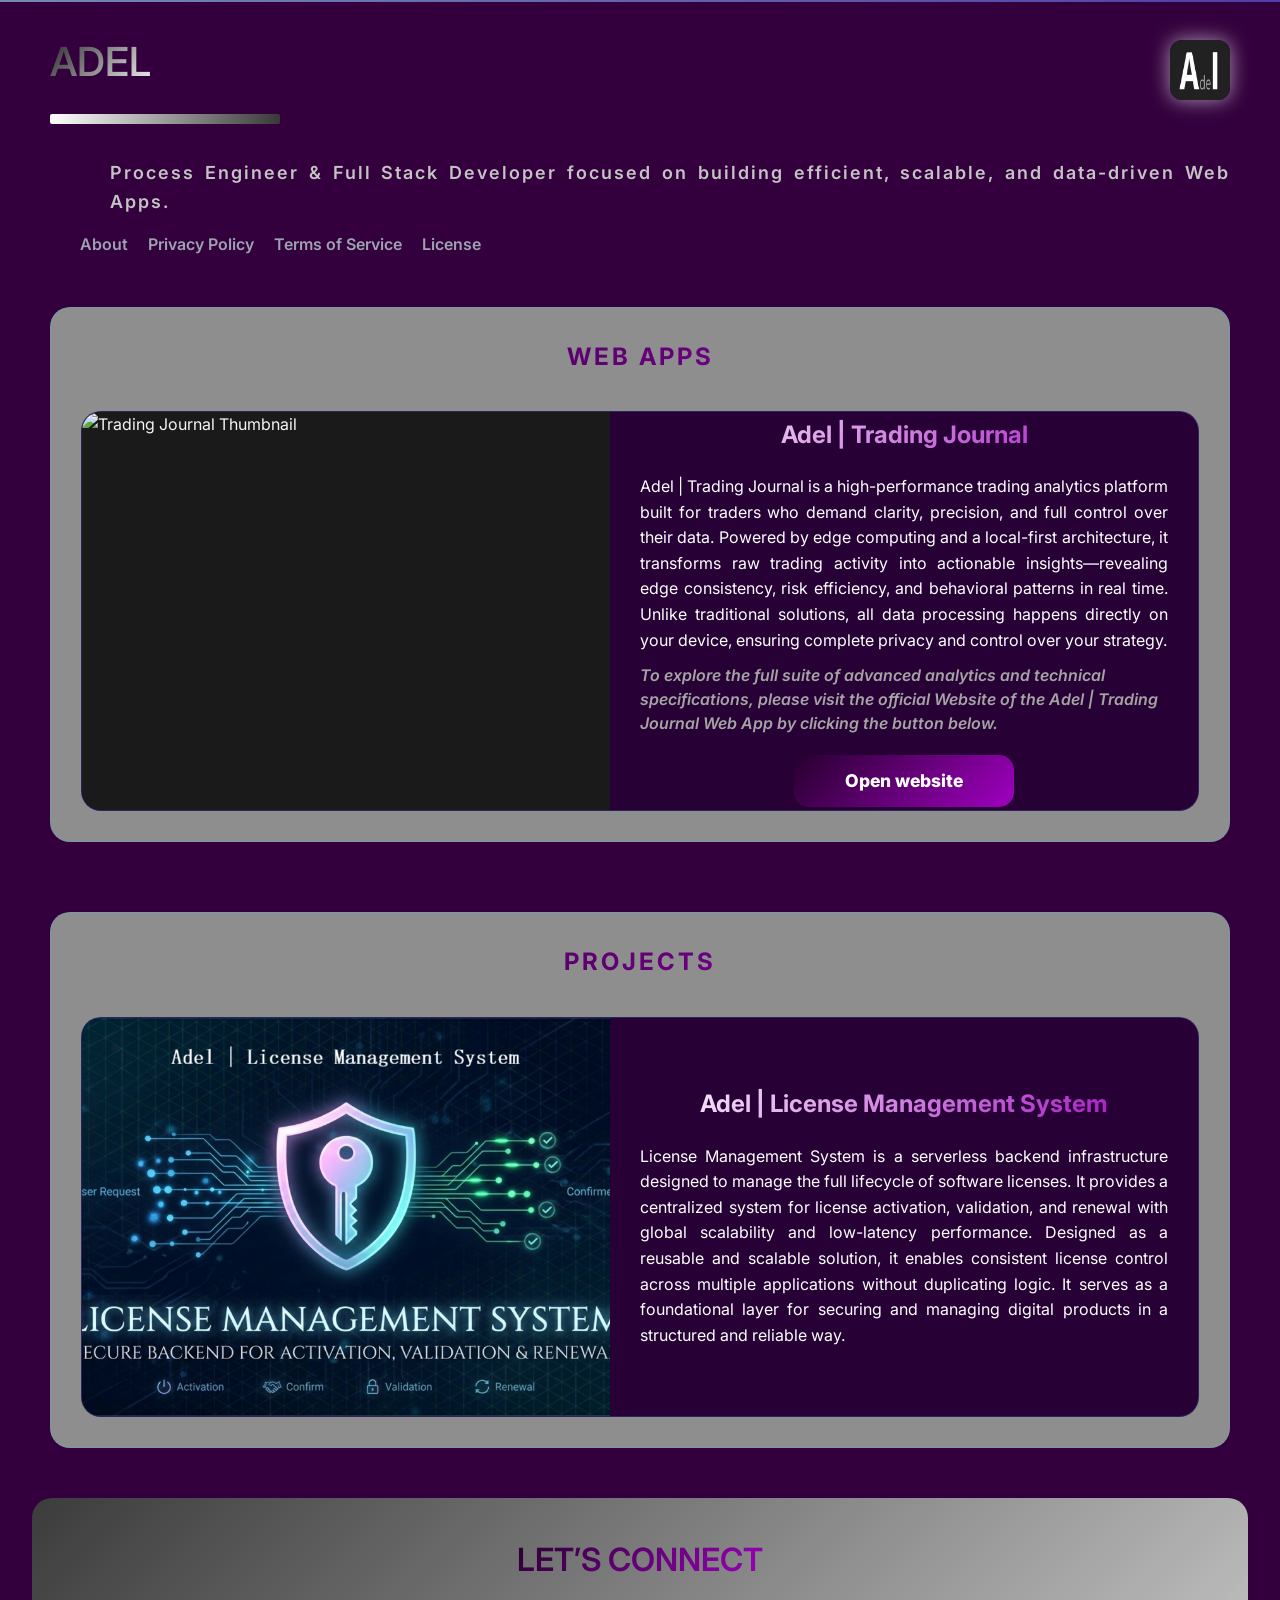
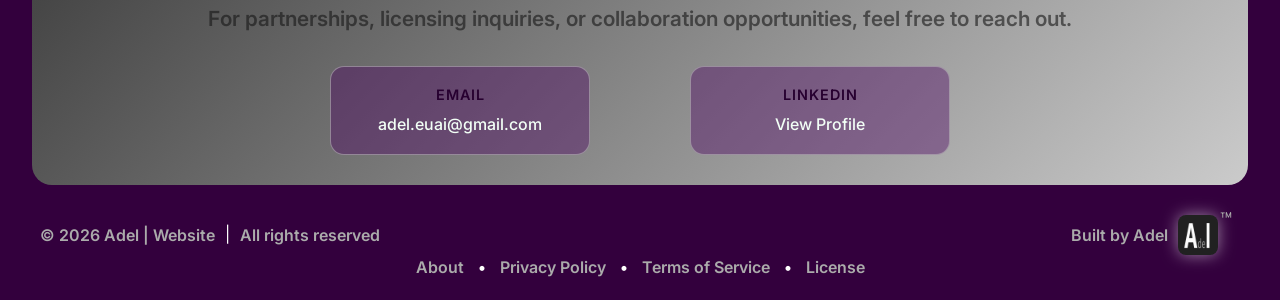
==== index.html @ d273fc34 "Deploying to gh-pages from @ Adel-EUAI/main-site-source@1f4f60b1cef7bd7c5947c79a4718e6da1627280e 🚀" ====
<!DOCTYPE html>
<html lang="en">

<head>
    <meta charset="utf-8" />
    <meta name="viewport" content="width=device-width, initial-scale=1.0" />
    <title>Adel | Process Engineer & Full Stack Developer</title>
    
    <meta name="description" content="Website of Adel, a Process Engineer and Full Stack Developer">
    <meta name="keywords" content="Process Engineer, Full Stack Developer, Trading Journal, Web Apps, Adel, Fintech">

    <meta property="og:title" content="Adel | Process Engineer & Full Stack Developer">
    <meta property="og:description" content="Showcasing Adel Web Apps">
    <meta property="og:image" content="https://adel-euai.github.io/asset/adel-cover.png">
    <meta property="og:url" content="https://adel-euai.github.io">
    <meta property="og:type" content="website">

    <meta name="twitter:card" content="summary_large_image">
    <meta name="twitter:title" content="Adel | Website">
    <meta name="twitter:description" content="Website of Adel, a Process Engineer and Full Stack Developer">
    <meta name="twitter:image" content="https://adel-euai.github.io/asset/adel-cover.png">

    <!------------------------------for address bar--------------------------------------->
    <link rel="icon" type="image/png" href="https://adel-euai.github.io/asset/adel-favicon.png">

    <link rel="stylesheet" href="styles.css">
    <link rel="preconnect" href="https://fonts.googleapis.com">
    <link rel="preconnect" href="https://fonts.gstatic.com" crossorigin>
    <link href="https://fonts.googleapis.com/css2?family=Inter:wght@400;600;800&display=swap" rel="stylesheet">
</head>

<body>
    <header class="main-header">
        <div class="header-content">
            <h1 class="gradient-text">Adel</h1>
            <div class="title-underline"></div>
            <p class="subtitle">Process Engineer & Full Stack Developer focused on building efficient, scalable, 
                and data-driven Web Apps.
            </p>
            <nav class="nav-links">
                <a href="about.html">About</a>
                <a href="privacy.html">Privacy Policy</a>
                <a href="terms.html">Terms of Service</a>
                <a href="license.html">License</a>
            </nav>
        </div>
        <img src="https://adel-euai.github.io/asset/adel-favicon.png" alt="Adel Logo" class="app-logo">
    </header>

    <section class="panel-grid-content">
        <div class="panel-box flex-column">
            <h2 class="panel-title">WEB APPS</h2>
            <!-------------------------------------------------WEB APP 1------------------------------------------------>
            <div class="apps-container"> <div class="app-showcase-card">
                    <div class="app-thumbnail">
                        <img src="https://adel-euai.github.io/trading-journal-site/asset/trading-journal-cover.png" alt="Trading Journal Thumbnail">
                    </div>
                    <div class="app-info">
                        <h3 class="project-title">Adel | Trading Journal</h3>
                            <p class="project-desc">Adel | Trading Journal is a high-performance trading analytics platform built for traders who demand 
                                clarity, precision, and full control over their data. Powered by edge computing and a local-first 
                                architecture, it transforms raw trading activity into actionable insights—revealing edge consistency, 
                                risk efficiency, and behavioral patterns in real time. Unlike traditional solutions, all data processing 
                                happens directly on your device, ensuring complete privacy and control over your strategy.
                            </p>
                            <span class="cta-text">
                                To explore the full suite of advanced analytics and technical specifications, please visit the 
                                official Website of the Adel | Trading Journal Web App by clicking the button below.
                            </span>
                        <div class="cta-wrapper">
                            <a href="https://adel-euai.github.io/trading-journal-site" target="_blank" class="primary-btn pulse">
                                Open website
                            </a>
                        </div>
                    </div>
                </div>
            </div>
                        <!-------------------------------------------------WEB APP 2------------------------------------------------>
                      
        </div>
    </section>
    
    <section class="panel-grid-content">
        <div class="panel-box flex-column">
            <h2 class="panel-title">PROJECTS</h2>
            <!-------------------------------------------------WEB APP 1------------------------------------------------>
            <div class="apps-container"> <div class="app-showcase-card">
                    <div class="app-thumbnail">
                        <img src="https://adel-euai.github.io/asset/license-management-system-cover.png" alt="License Management System Thumbnail">
                    </div>
                    <div class="app-info">
                        <h3 class="project-title">Adel | License Management System</h3>
                            <p class="project-desc">
                                  License Management System is a serverless backend infrastructure designed to manage the full 
                                  lifecycle of software licenses. It provides a centralized system for license activation, 
                                  validation, and renewal with global scalability and low-latency performance. Designed as a 
                                  reusable and scalable solution, it enables consistent license control across multiple 
                                  applications without duplicating logic. It serves as a foundational layer for securing and 
                                  managing digital products in a structured and reliable way.
                            </p>
                            <!--span class="cta-text">
                                To explore the full suite of advanced analytics and technical specifications, please visit the 
                                official Website of the Adel | Trading Journal Web App by clicking the button below.
                            </span>
                        <div class="cta-wrapper">
                            <a href="https://adel-euai.github.io/trading-journal-site" target="_blank" class="primary-btn pulse">
                                Open website
                            </a>
                        </div-->
                    </div>
                </div>
            </div>
                        <!-------------------------------------------------WEB APP 2------------------------------------------------>
                      
        </div>
    </section>
    
    <!--============================= CONTACT ======================================-->
  <section class="contact-section">

  <div class="contact-container">

    <div class="contact-header">
      <h2 class="contact-title">LET’S CONNECT</h2>
      <p class="contact-text">
        For partnerships, licensing inquiries, or collaboration opportunities,
        feel free to reach out.
      </p>
    </div>

    <div class="contact-methods">

      <a href="mailto:adel.euai@gmail.com" class="contact-card">
        <span class="contact-label">Email</span>
        <span class="contact-value">adel.euai@gmail.com</span>
      </a>

      <a href="https://www.linkedin.com/in/adel-euai" target="_blank" class="contact-card">
        <span class="contact-label">LinkedIn</span>
        <span class="contact-value">View Profile</span>
      </a>

    </div>

  </div>

</section>
    <div class="footer-container">

    <div class="footer-left">
      <span class="footer-built">© 2026 Adel | Website</span>
      <span class="footer-separator">|</span>
      <span class="footer-built">All rights reserved</span>
    </div>

    <div class="footer-right">
      <span class="footer-built">Built by Adel</span>
      <img src="https://adel-euai.github.io/asset/adel-favicon.png" alt="Adel Logo" class="footer-logo">
      <span class="tm-mark">™</span>
    </div>
  </div>

  <div class="footer-legal">
    <a href="./about.html">About</a>
    <span class="footer-separator">•</span>
    <a href="./privacy.html">Privacy Policy</a>
    <span class="footer-separator">•</span>
    <a href="./terms.html">Terms of Service</a>
    <span class="footer-separator">•</span>
    <a href="./license.html">License</a>
  </div>
  
    <script src="script.js"></script>
</body>
</html>
---- styles.css ----
:root {
    --bg: #33003d;
    --card-bg: linear-gradient(180deg, #110135, #0a0121);
    --accent: #38bdf8;
    --text-main: #f3f4f6;
    --text-muted: #9ca3af;
    --border: rgba(56, 189, 248, 0.2);
}

* { box-sizing: border-box; }

body {
    margin: 0;
    font-family: 'Inter', sans-serif;
    background-color: var(--bg);
    color: var(--text-main);
    line-height: 1.6;
}

/* HEADER */
.main-header {
    /*padding: 40px 24px;*/
    display: flex;
    justify-content: space-between;
    align-items: top;
    /*max-width: 1200px;
    margin: 0 auto;*/
    width: 100%;
    padding: 30px 50px 0px 50px;
}

.gradient-text {
    font-size: 2.5rem;
    font-weight: 550;
    text-transform: uppercase;
    margin: 0;
    display: inline-block;
    background: linear-gradient(135deg, #1c1c1c, #ffffff);
    -webkit-background-clip: text;
    -webkit-text-fill-color: transparent;
    margin-bottom: 20px;
}

.subtitle {
    width: 100%; 
    /*color: var(--text-muted);*/
    Color: #c3c3c3;
    font-size: 18px;
    font-weight: 600;
    letter-spacing: 2px;
    margin: 35px 0 0 60px;
    text-align: justify;
}

.app-logo {
  height: 60px;
  /*width: auto;*/
  box-shadow: 0 0 20px rgba(255, 255, 255, 0.6);
  border-radius: 12px;
  transition: transform 0.3s ease;
  margin-top: 10px;
}

.app-logo:hover {
  transform: scale(1.1);
}

/* HERO SECTION */
.hero-section {
    /*padding: 0 24px;
    max-width: 1200px;
    margin: 0 auto;*/
    width: 100%;
    padding: 0px 50px 0px 50px;
}

.hero-container {
    border-radius: 20px;
    overflow: hidden;
    border: 1px solid var(--border);
    box-shadow: 0 20px 50px rgba(0,0,0,0.6);
}

.main-cover {
    width: 100%;
    display: block;
    height: auto;
}


.panel-grid-content {
    display: flex;
    gap: 24px;
    width: 100%;
    margin: 30px auto;
    padding: 20px 50px; /* پدینگ را کمی کمتر کردیم تا فضا بازتر شود */
    /*align-items: stretch;*/ /* هم‌تراز کردن ارتفاع هر دو باکس */
}

.panel-grid-content .panel-box:first-child {
    flex: 2.5; /* فضای بسیار بیشتری به عکس‌ها می‌دهد */
}

/* باکس قابلیت‌ها (کوچکتر و زیر هم) */
.panel-grid-content .panel-box:last-child {
    flex: 1;
    min-width: 300px; /* جلوگیری از بیش از حد باریک شدن */
}


.panel-box {
    flex: 1;
    /*background: var(--card-bg);*/
    background: #8e8e8e;
    border: 1px solid var(--border);
    border-radius: 20px;
    padding: 10px 30px 30px 30px;
    display: flex;
    flex-direction: column;
}


.panel-box.flex-column {
    justify-content: space-between; /* پخش کردن محتوا برای چسباندن دکمه به پایین */
}

.panel-box .cta-wrapper {
    margin: 20px 0 0 0; /* حذف مارجین‌های بزرگ قبلی */
}



.panel-title {
    font-size: 1.5rem;
    letter-spacing: 3px;
    text-align: center;
    margin-bottom: 15px;
    background: linear-gradient(135deg, #27002e, #a000c0);
    -webkit-background-clip: text;
    -webkit-text-fill-color: transparent;
}

/* CAROUSEL */

.carousel {
    position: relative;
    width: 100%;
    aspect-ratio: 2.3 / 1; /* استاندارد عریض برای نمایش دشبورد */
    overflow: hidden;
    border-radius: 12px;
    background: #3d4e40;
    margin: 0px auto;
}

.carousel img {
    width: 100%;
    height: 100%;
    /*object-fit: cover; /* یا contain بسته به نوع اسکرین‌شات‌هایت */
}

.carousel-track {
    display: flex;
    height: 100%;
    transition: transform 0.5s ease-in-out;
}

.nav-btn {
    position: absolute;
    top: 50%;
    transform: translateY(-50%);
    background: #6eb37e;
    color: white;
    border: none;
    padding: 15px 10px;
    cursor: pointer;
    font-size: 1.2rem;
}

.next { right: 0; }
.prev { left: 0; }


.features-grid {
    display: flex;
    flex-direction: column; /* چیدمان عمودی */
    gap: 15px;
    height: auto;
}

.feature-card {
    display: flex;
    flex-direction: column; /* چیدمان عمودی */
    background: #626262;
    padding: 0px 20px 20px 20px; /* پدینگ بیشتر برای خوانایی */
    border-radius: 15px;
    border: 1px solid rgba(255,255,255,0.05);
    display: flex;
    align-items: center; /* آیکون و متن در یک خط */
    gap: 15px;
}

.feature-icon { 
    font-size: 1.8rem; 
    margin-bottom: 0; /* حذف فاصله پایینی قدیمی */
}

.feature-card h3 { 
    font-size: 1rem; 
    margin: 0;
    color: #004d21; 
}

.feature-card p { 
    font-size: 0.85rem; 
    margin: 0px 0 0 0; 
    color: #444444;
    font-weight: 800; 
}

/* CTA BUTTON */
.cta-wrapper { text-align: center; margin: 60px 0; }

.primary-btn {
    text-decoration: none;
    padding: 18px 40px;
    background: linear-gradient(135deg, #27002e, #a000c0);
    color: white;
    font-weight: 800;
    border-radius: 15px;
    font-size: 1.1rem;
    transition: 0.3s;
    display: inline-block;
    width: 300px;
}

.pulse { animation: pulse-shadow 2s infinite; }

@keyframes pulse-shadow {
    0% { box-shadow: 0 0 0 0 rgba(201, 86, 255, 0.564); }
    70% { box-shadow: 0 0 0 20px rgba(56,189,248,0); }
    100% { box-shadow: 0 0 0 0 rgba(56,189,248,0); }
}

/*========================= CONTACT ============================*/

.contact-section {
  padding: 10px 10px;
  background: linear-gradient(135deg, #3c3c3c, #cbcbcb);
  width: 95%;
  /*margin: 40px auto; /* ایجاد فاصله با بالا و متمرکز کردن */
  margin: 30px auto;
  border-radius: 20px; /* برای اینکه لبه‌ها با پنل‌های بالا هماهنگ شود */
        
}

.contact-section::before {
  content: "";
  position: absolute;
  top: 0;
  left: 0;
  right: 0;
  height: 2px;
  background: linear-gradient(90deg, #a1e3ff, #6366f1);
  opacity: 0.6;
}

.contact-container {
  max-width: 1100px;
  margin: 0 auto 20px;
  text-align: center;
}

.contact-header {
  margin-bottom: 30px;
}

.contact-title {
  font-size: 2rem;
  margin-bottom: 15px;
  font-weight: 600;
  display: inline-block;
  background: linear-gradient(135deg, #27002e, #a000c0);
  background-clip: text;
  -webkit-background-clip: text;
  -webkit-text-fill-color: transparent;
}

.contact-text {
  font-size: 1.3rem;
  font-weight: 600;
  background: linear-gradient(135deg,  #2d2d2d, #545454);
  background-clip: text;
  -webkit-background-clip: text;
  -webkit-text-fill-color: transparent;
  color: #b7c0ff;
  max-width: 1000px;
  margin: 0 auto;
  line-height: 1.7;
}

/*=================================== CONTACT CARDS ================================*/

.contact-methods {
  display: flex;
  justify-content: center;
  gap: 100px;
  flex-wrap: wrap;
}

.contact-card {
  display: flex;
  flex-direction: column;
  padding: 16px 28px;
  min-width: 260px;
  border-radius: 14px;

  background: rgba(75, 0, 96, 0.403);
  border: 1px solid rgba(188, 188, 188, 0.56);

  text-decoration: none;
  transition: all 0.3s ease;
}

.contact-card:hover {
  transform: translateY(-6px);
  background: rgba(255,255,255,0.08);
  border-color: rgba(130,150,255,0.4);
}

.contact-label {
  font-size: 0.9rem;
  font-weight: 600;
  letter-spacing: 1px;
  text-transform: uppercase;
  color:  #270030;
  margin-bottom: 6px;
}

.contact-value {
  font-size: 1rem;
  color: #f2fff6;
  font-weight: 500;
}

/*================================== FOOTER ========================================*/
.footer {
  background: #0a0c10;
  padding: 40px 20px 25px;
  font-size: 14px;
  color: #8b8f98;
}

.footer-container {
  max-width: 1200px;
  margin: 0 auto;
  display: flex;
  justify-content: space-between;
  align-items: center;
  flex-wrap: wrap;
}

.footer-left {
  display: flex;
  align-items: center;
  gap: 10px;
}

.footer-built {
  color: #ababab;
  line-height: 1;
  display: flex;
  align-items: center;
  font-weight: 600;
}

.footer-logo {
  height: 40px;
  width: 40px;
  filter: drop-shadow(0 0 8px rgba(255, 255, 255, 0.5));
  border-radius: 8px;
  transition: transform 0.3s ease;
  object-fit: cover;
}

.footer-logo:hover {
  transform: scale(1.05);
}

.footer-legal {
  margin-bottom: 20px;
  text-align: center;
  font-weight: 600;
}

.footer-legal a {
  color: #ababab;
  text-decoration: none;
  margin: 0 10px;
  transition: 0.3s ease;
}

.footer-legal a:hover {
  color: #ffffff;
}

.footer-right {
  display: flex;
  align-items: center;   /* این مهم‌ترین خطه */
  gap: 10px;
}

.footer-right:hover .footer-logo {
  transform: scale(1.05);
  transition: 0.3s ease;
}
.footer-separator {
color: #ffffff;
}
/*=============================== TRADE MARK ================================*/

.tm-mark {
    position: relative;
    top: -15px;         /* کمی بالاتر از لبه لوگو */
    right: 8px;      /* چسبیده به لبه سمت راست لوگو */
    font-size: 20px;   /* سایز ظریف */
    font-weight: normal;
    color: #ababab;    /* رنگ آبی درخشان لایسنس */
    opacity: 1;      /* کمی شفافیت برای شیک‌تر شدن */
}


/**************************************************************************/

/* Container for all Apps */
.apps-container {
    display: flex;
    flex-direction: column;
    gap: 40px;
}

/* The Main App Card */
.app-showcase-card {
    display: flex;
    background: rgb(39, 0, 54);
    border: 5px solid var(--border);
    border-radius: 20px;
    overflow: hidden;
    transition: transform 0.3s ease;
    margin-top: 30px;
    height: 200px;
}

.app-showcase-card:hover {
    transform: translateY(-5px);
    border-color: #a000c0;
}

/* Thumbnail Section */
.app-thumbnail {
    flex: 1.2;
    background: #1a1a1a;
    display: flex;
    align-items: center;
    justify-content: center;
}

.app-thumbnail img {
    width: 100%;
    height: 100%;
    object-fit: cover; /* یا contain اگر میخواهی کل عکس دیده شود */
}

/* Info Section */
.app-info {
    flex: 2;
    padding: 30px;
    display: flex;
    flex-direction: column;
    justify-content: space-between;
}

.app-info h3 {
    font-size: 1.8rem;
    margin-top: 0;
    color: var(--text-main);
    background: linear-gradient(135deg, #ffffff, #a000c0);
    -webkit-background-clip: text;
    -webkit-text-fill-color: transparent;
}

.app-features-list {
    list-style: none;
    padding: 0;
    margin: 20px 0;
}

.app-features-list li {
    margin-bottom: 10px;
    font-size: 0.95rem;
    color: #d1d1d1;
    display: flex;
    align-items: center;
}

/* Adjust CTA within Card */
.app-info .cta-wrapper {
    margin: 10px 0 0 0;
    text-align: left;
}

.app-info .primary-btn {
    width: 220px; /* برای کارت کمی جمع و جورتر باشد */
    padding: 12px 20px;
}

/* Responsive for Mobile */
@media (max-width: 768px) {
    .app-showcase-card {
        flex-direction: column;
    }
    .app-thumbnail {
        height: 200px;
    }
}


/*****************************************************************/
/* The Main App Card */
.app-showcase-card {
    display: flex;
    background: rgb(39, 0, 54);
    border: 1px solid var(--border); /* بوردر را از 5px به 1px تغییر دادم تا ظریف‌تر شود */
    border-radius: 20px;
    overflow: hidden;
    transition: transform 0.3s ease;
    margin-top: 20px; /* فاصله را کمی کم کردم */
    height: 400px; /* ارتفاع ثابت برای دسکتاپ - این مقدار را می‌توانی کم و زیاد کنی */
}

/* Thumbnail Section */
.app-thumbnail {
    flex: 2; /* سهم تصویر را کمی کمتر کردم */
    background: #1a1a1a;
    height: 100%; /* هم‌ارتفاع با کارت */
}

.app-thumbnail img {
    width: 100%;
    height: 100%;
    object-fit: cover; /* تصویر کل فضای سمت چپ را پر می‌کند */
}
/* Info Section */
.app-info {
    flex: 2;
    padding: 20px 30px; /* پدینگ عمودی را از 30 به 20 کم کردم */
    display: flex;
    flex-direction: column;
    justify-content: center; /* محتوا در مرکز عمودی قرار بگیرد */
    gap: 10px; /* فاصله بین المان‌ها */
}

.app-info h3 {
    font-size: 1.5rem; /* سایز تیتر را کمی کوچک‌تر کردم */
    margin: 0;
}

.app-features-list {
    list-style: none;
    padding: 0;
    margin: 10px 0; /* فاصله بالا و پایین لیست را کم کردم */
}

.app-features-list li {
    margin-bottom: 6px; /* فاصله بین آیتم‌های لیست را کم کردم */
    font-size: 0.9rem;
}

.app-info .cta-wrapper {
    margin: 10px 0 0 0; /* فاصله دکمه از لیست */
    text-align: center;
}

.project-desc {
    margin: 10px 0 0 0; /* فاصله دکمه از لیست */
    text-align: justify;
    color: #ffffff;
}

.project-title {
    text-align: center;
    color: #e694ff;
}

.cta-text {
    display: block;
    margin-top: 0px;
    color: #a4a4a4; /* رنگ آبیِ اکستنت که قبلاً استفاده کردیم */
    font-weight: 600;
    font-style: italic; /* برای تمایز بیشتر با متن بالایی */
    line-height: 1.5;
}
/*------------------------------------------NAVI--------------------------------------------*/
.nav-links {
  margin: 15px 0px 0px 30px;
  display: flex;
  gap: 20px;
}

.nav-links a {
  text-decoration: none;
  color: var(--text-muted);
  font-weight: 600;
  transition: 0.3s;
}

.nav-links a:hover {
  color: #ffffff;
}


/*--------------------------------------------Title Underline------------------------------------------*/
.site-title {
    margin-bottom: 5px; /* فاصله عنوان تا خط */
    font-size: 2.5rem;
    color: #ffffff; /* رنگ متن */
}

.title-underline {
    width: 230px;           /* طول خط (می‌توانی کم و زیاد کنی) */
    height: 10px;           /* ضخامت متوسط خط */
    background: linear-gradient(90deg, #ffffff,#393939); /* رنگ گرادینت */
    border-radius: 2px;    /* گرد کردن لبه‌های خط برای ظاهر نرم‌تر */
    /*margin: 0 auto;        /* اگر عنوان وسط‌چین است، این خط را وسط می‌برد */
    align-items: left;
}
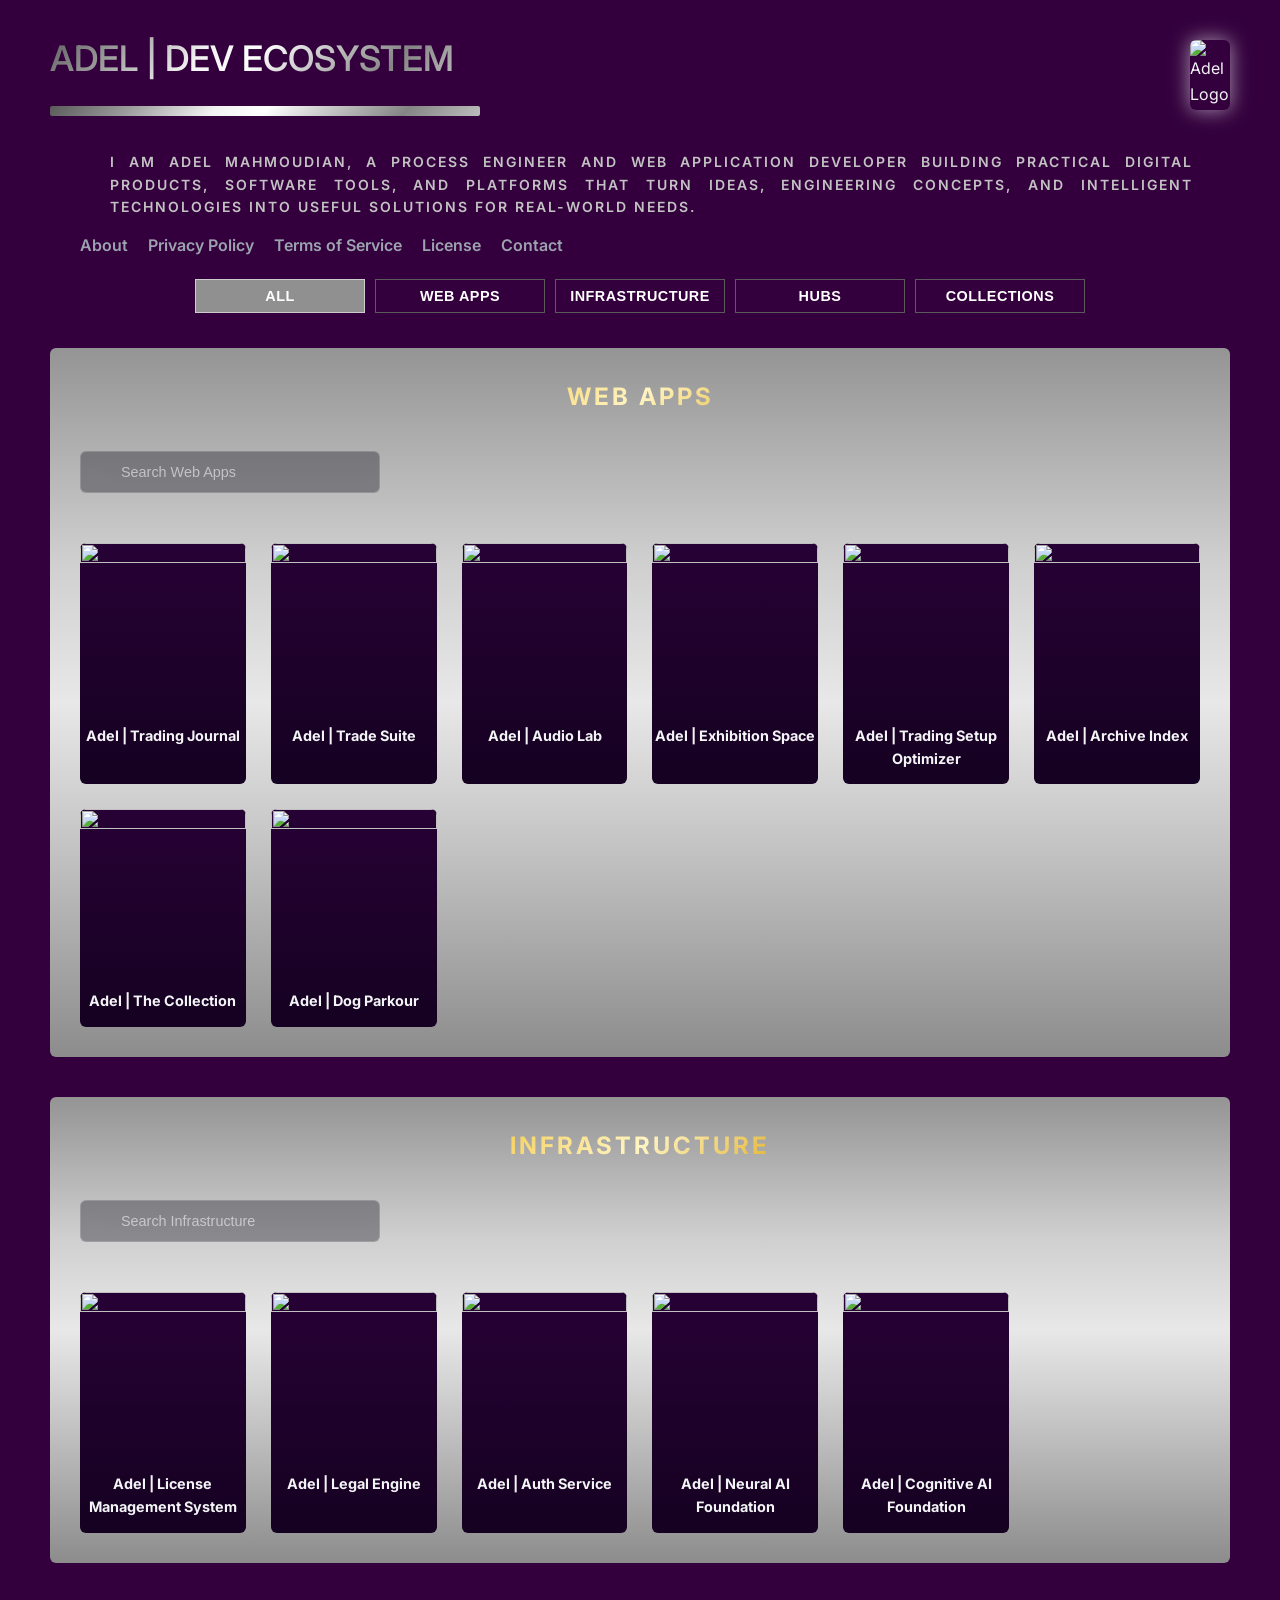
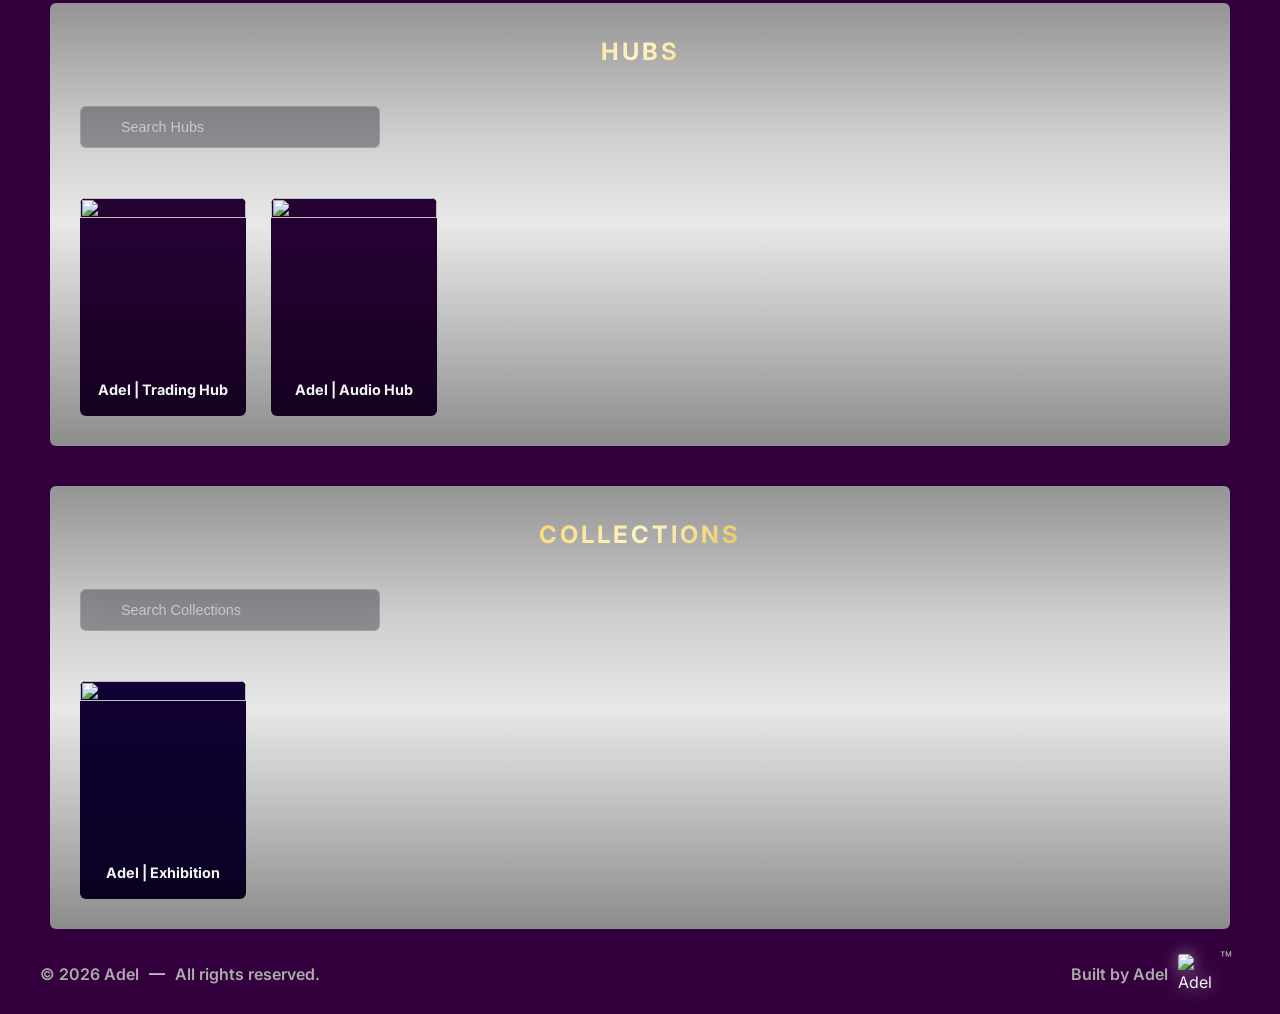
==== commit 482adfa7: "Deploying to gh-pages from @ adel-euai/dev-ecosystem@99feb33af6aadfd1effbe75251efbc4bb623e66f 🚀" ====
--- a/index.html
+++ b/index.html
@@ -4,25 +4,23 @@
 <head>
     <meta charset="utf-8" />
     <meta name="viewport" content="width=device-width, initial-scale=1.0" />
-    <title>Adel | Process Engineer & Full Stack Developer</title>
-    
-    <meta name="description" content="Website of Adel, a Process Engineer and Full Stack Developer">
-    <meta name="keywords" content="Process Engineer, Full Stack Developer, Trading Journal, Web Apps, Adel, Fintech">
-
-    <meta property="og:title" content="Adel | Process Engineer & Full Stack Developer">
-    <meta property="og:description" content="Showcasing Adel Web Apps">
-    <meta property="og:image" content="https://adel-euai.github.io/asset/adel-cover.png">
+    <title>Adel | Dev Ecosyetm</title>
+
+    <meta name="description" content="The official website of Adel Mahmoudian, bringing together digital products, software tools, platforms, and practical solutions across different domains.">
+    <meta name="keywords" content="Process Engineer, Web Application Developer, Digital Products, Software Products, Web Applications, Software Tools, Platforms, Engineering, Automation, Intelligent Technologies, Adel Mahmoudian">
+    <meta property="og:title" content="Adel | Dev Ecosystem">
+    <meta property="og:description" content="The official website of Adel Mahmoudian, bringing together digital products, software tools, platforms, and practical solutions across different domains.">
+    <meta property="og:image" content="https://adel-euai.github.io/asset-hub/og-image/dev-ecosystem-og-image.png">
     <meta property="og:url" content="https://adel-euai.github.io">
     <meta property="og:type" content="website">
 
     <meta name="twitter:card" content="summary_large_image">
-    <meta name="twitter:title" content="Adel | Website">
-    <meta name="twitter:description" content="Website of Adel, a Process Engineer and Full Stack Developer">
-    <meta name="twitter:image" content="https://adel-euai.github.io/asset/adel-cover.png">
+    <meta name="twitter:title" content="Adel | Dev Ecosystem">
+    <meta name="twitter:description" content="The official website of Adel Mahmoudian, bringing together digital products, software tools, platforms, and practical solutions across different domains.">
+    <meta name="twitter:image" content="https://adel-euai.github.io/asset-hub/og-image/dev-ecosystem-og-image.png">
 
     <!------------------------------for address bar--------------------------------------->
-    <link rel="icon" type="image/png" href="https://adel-euai.github.io/asset/adel-favicon.png">
-
+    <link rel="icon" type="image/png" href="https://adel-euai.github.io/asset-hub/logo/adel-favicon.png">
     <link rel="stylesheet" href="styles.css">
     <link rel="preconnect" href="https://fonts.googleapis.com">
     <link rel="preconnect" href="https://fonts.gstatic.com" crossorigin>
@@ -32,91 +30,186 @@
 <body>
     <header class="main-header">
         <div class="header-content">
-            <h1 class="gradient-text">Adel</h1>
+            <h1 class="gradient-text">Adel | Dev Ecosystem</h1>
             <div class="title-underline"></div>
-            <p class="subtitle">Process Engineer & Full Stack Developer focused on building efficient, scalable, 
-                and data-driven Web Apps.
+            <p class="subtitle">
+                I am Adel Mahmoudian, a Process Engineer and Web Application Developer building practical digital products, software tools, and platforms that turn ideas, engineering concepts, and intelligent technologies into useful solutions for real-world needs.
             </p>
             <nav class="nav-links">
                 <a href="about.html">About</a>
                 <a href="privacy.html">Privacy Policy</a>
                 <a href="terms.html">Terms of Service</a>
                 <a href="license.html">License</a>
+                <a href="contact.html">Contact</a>
             </nav>
-        </div>
-        <img src="https://adel-euai.github.io/asset/adel-favicon.png" alt="Adel Logo" class="app-logo">
+            
+        </div>
+        <img src="https://adel-euai.github.io/asset-hub/logo/adel-favicon.png" alt="Adel Logo" class="app-logo">
     </header>
 
-    <section class="panel-grid-content">
+    <div class="filter-bar">
+        <button class="filter-btn active" data-filter="all">ALL</button>
+        <button class="filter-btn" data-filter="web">WEB APPS</button>
+        <button class="filter-btn" data-filter="infra">INFRASTRUCTURE</button>
+        <button class="filter-btn" data-filter="hub">HUBS</button>
+        <button class="filter-btn" data-filter="collection">COLLECTIONS</button>
+    </div>
+
+<!--============================= WEB APPS ======================================-->
+
+    <section class="panel-grid-content" data-section="web">
         <div class="panel-box flex-column">
             <h2 class="panel-title">WEB APPS</h2>
-            <!-------------------------------------------------WEB APP 1------------------------------------------------>
-            <div class="apps-container"> <div class="app-showcase-card">
-                    <div class="app-thumbnail">
-                        <img src="https://adel-euai.github.io/trading-journal-site/asset/trading-journal-cover.png" alt="Trading Journal Thumbnail">
-                    </div>
-                    <div class="app-info">
-                        <h3 class="project-title">Adel | Trading Journal</h3>
-                            <p class="project-desc">Adel | Trading Journal is a high-performance trading analytics platform built for traders who demand 
-                                clarity, precision, and full control over their data. Powered by edge computing and a local-first 
-                                architecture, it transforms raw trading activity into actionable insights—revealing edge consistency, 
-                                risk efficiency, and behavioral patterns in real time. Unlike traditional solutions, all data processing 
-                                happens directly on your device, ensuring complete privacy and control over your strategy.
-                            </p>
-                            <span class="cta-text">
-                                To explore the full suite of advanced analytics and technical specifications, please visit the 
-                                official Website of the Adel | Trading Journal Web App by clicking the button below.
-                            </span>
-                        <div class="cta-wrapper">
-                            <a href="https://adel-euai.github.io/trading-journal-site" target="_blank" class="primary-btn pulse">
-                                Open website
-                            </a>
-                        </div>
-                    </div>
-                </div>
-            </div>
-                        <!-------------------------------------------------WEB APP 2------------------------------------------------>
-                      
+            <div class="search-box">
+                <div class="search-wrapper">
+                    <span class="search-icon">⌕</span>
+                    <input type="text" id="appSearch" placeholder="Search Web Apps">
+                </div>
+            </div>
+      
+            <div class="apps-grid">
+                <div class="app-card web-app" data-name="trading journal">
+                    <img src="https://adel-euai.github.io/asset-hub/logo/trading-journal-favicon.png">
+                    <h3>Adel | Trading Journal</h3>
+                </div>
+
+                <div class="app-card web-app" data-name="trade suite">
+                    <img src="https://adel-euai.github.io/asset-hub/logo/trade-suite-favicon.png">
+                    <h3>Adel | Trade Suite</h3>
+                </div>
+
+                <div class="app-card web-app" data-name="audio lab">
+                    <img src="https://adel-euai.github.io/asset-hub/logo/audio-lab-favicon.png">
+                    <h3>Adel | Audio Lab</h3>
+                </div>
+
+                <div class="app-card web-app" data-name="exhibition space">
+                    <img src="https://adel-euai.github.io/asset-hub/logo/exhibition-space-favicon.png">
+                    <h3>Adel | Exhibition Space</h3>
+                </div>
+                <div class="app-card web-app" data-name="trading setup optimizer">
+                    <img src="https://adel-euai.github.io/asset-hub/logo/trading-setup-optimizer-favicon.png">
+                    <h3>Adel | Trading Setup Optimizer</h3>
+                </div>
+                <div class="app-card web-app" data-name="archive index">
+                    <img src="https://adel-euai.github.io/asset-hub/logo/archive-index-favicon.png">
+                    <h3>Adel | Archive Index</h3>
+                </div>
+                <div class="app-card web-app" data-name="the collection">
+                    <img src="https://adel-euai.github.io/asset-hub/logo/the-collection-favicon.png">
+                    <h3>Adel | The Collection</h3>
+                </div>
+                <div class="app-card web-app" data-name="dog parkour">
+                    <img src="https://adel-euai.github.io/asset-hub/logo/dog-parkour-favicon.png">
+                    <h3>Adel | Dog Parkour</h3>
+                </div>
+
+            </div>                      
         </div>
     </section>
-    
-    <section class="panel-grid-content">
+
+<!--============================= INFRASTRUCTURES ======================================-->
+
+
+    <section class="panel-grid-content" data-section="infra">
         <div class="panel-box flex-column">
-            <h2 class="panel-title">PROJECTS</h2>
-            <!-------------------------------------------------WEB APP 1------------------------------------------------>
-            <div class="apps-container"> <div class="app-showcase-card">
-                    <div class="app-thumbnail">
-                        <img src="https://adel-euai.github.io/asset/license-management-system-cover.png" alt="License Management System Thumbnail">
-                    </div>
-                    <div class="app-info">
-                        <h3 class="project-title">Adel | License Management System</h3>
-                            <p class="project-desc">
-                                  License Management System is a serverless backend infrastructure designed to manage the full 
-                                  lifecycle of software licenses. It provides a centralized system for license activation, 
-                                  validation, and renewal with global scalability and low-latency performance. Designed as a 
-                                  reusable and scalable solution, it enables consistent license control across multiple 
-                                  applications without duplicating logic. It serves as a foundational layer for securing and 
-                                  managing digital products in a structured and reliable way.
-                            </p>
-                            <!--span class="cta-text">
-                                To explore the full suite of advanced analytics and technical specifications, please visit the 
-                                official Website of the Adel | Trading Journal Web App by clicking the button below.
-                            </span>
-                        <div class="cta-wrapper">
-                            <a href="https://adel-euai.github.io/trading-journal-site" target="_blank" class="primary-btn pulse">
-                                Open website
-                            </a>
-                        </div-->
-                    </div>
-                </div>
-            </div>
-                        <!-------------------------------------------------WEB APP 2------------------------------------------------>
-                      
+            <h2 class="panel-title">INFRASTRUCTURE</h2>
+            <div class="search-box">
+                <div class="search-wrapper">
+                    <span class="search-icon">⌕</span>
+                    <input type="text" id="projectSearch" placeholder="Search Infrastructure">
+                </div>
+            </div>
+      
+            <div class="projects-grid">
+                <div class="project-card web-app" data-name="license management system">
+                    <div class="project-image">
+                    <img src="https://adel-euai.github.io/asset-hub/logo/license-management-system-favicon.png">
+                    </div>
+                    <h3>Adel | License Management System</h3>
+                </div>
+
+                <div class="project-card web-app" data-name="legal engine">
+                    <div class="project-image">
+                    <img src="https://adel-euai.github.io/asset-hub/logo/legal-engine-favicon.png">
+                    </div>
+                    <h3>Adel | Legal Engine</h3>
+                </div>
+
+                <div class="project-card web-app" data-name="auth service">
+                    <div class="project-image">
+                    <img src="https://adel-euai.github.io/asset-hub/logo/auth-service-favicon.png">
+                    </div>
+                    <h3>Adel | Auth Service</h3>
+                </div>
+
+                <div class="project-card web-app" data-name="neural ai foundation">
+                    <div class="project-image">
+                    <img src="https://adel-euai.github.io/asset-hub/logo/neural-ai-foundation-favicon.png">
+                    </div>
+                    <h3>Adel | Neural AI Foundation</h3>
+                </div>
+
+                <div class="project-card web-app" data-name="cognitive ai foundation">
+                    <div class="project-image">
+                    <img src="https://adel-euai.github.io/asset-hub/logo/cognitive-ai-foundation-favicon.png">
+                    </div>
+                    <h3>Adel | Cognitive AI Foundation</h3>
+                </div>
+                
+            </div>                      
         </div>
     </section>
-    
+
+<!--============================= HUBS ======================================-->
+
+    <section class="panel-grid-content" data-section="hub">
+        <div class="panel-box flex-column">
+            <h2 class="panel-title">HUBS</h2>
+            <div class="search-box">
+                <div class="search-wrapper">
+                    <span class="search-icon">⌕</span>
+                    <input type="text" id="hubSearch" placeholder="Search Hubs">
+                </div>
+            </div>
+      
+            <div class="hubs-grid">
+                <div class="hub-card" data-name="trading hub">
+                    <img src="https://adel-euai.github.io/asset-hub/logo/trading-hub-favicon.png">
+                    <h3>Adel | Trading Hub</h3>
+                </div>
+
+                <div class="hub-card" data-name="audio hub">
+                    <img src="https://adel-euai.github.io/asset-hub/logo/audio-hub-favicon.png">
+                    <h3>Adel | Audio Hub</h3>
+                </div>
+            </div>                       
+        </div>
+    </section>
+
+<!--============================= COLLECTIONS ======================================-->
+
+    <section class="panel-grid-content" data-section="collection">
+        <div class="panel-box flex-column">
+            <h2 class="panel-title">COLLECTIONS</h2>
+            <div class="search-box">
+                <div class="search-wrapper">
+                    <span class="search-icon">⌕</span>
+                    <input type="text" id="collectionSearch" placeholder="Search Collections">
+                </div>
+            </div>
+      
+            <div class="collections-grid">
+                <div class="collection-card" data-name="exhibition">
+                    <img src="https://adel-euai.github.io/asset-hub/logo/exhibition-favicon.png">
+                    <h3>Adel | Exhibition</h3>
+                </div>
+            </div>                      
+        </div>
+    </section>
+
     <!--============================= CONTACT ======================================-->
-  <section class="contact-section">
+  <!--section class="contact-section">
 
   <div class="contact-container">
 
@@ -131,14 +224,12 @@
     <div class="contact-methods">
 
       <a href="mailto:adel.euai@gmail.com" class="contact-card">
-        <span class="contact-label">Email</span>
         <span class="contact-value">adel.euai@gmail.com</span>
       </a>
 
       <a href="https://www.linkedin.com/in/adel-euai" target="_blank" class="contact-card">
-        <span class="contact-label">LinkedIn</span>
-        <span class="contact-value">View Profile</span>
-      </a>
+        <span class="contact-value">LinkedIn</span>
+      </a-->
 
     </div>
 
@@ -148,19 +239,19 @@
     <div class="footer-container">
 
     <div class="footer-left">
-      <span class="footer-built">© 2026 Adel | Website</span>
-      <span class="footer-separator">|</span>
-      <span class="footer-built">All rights reserved</span>
+      <span class="footer-built">© 2026 Adel</span>
+      <span class="footer-separator">—</span>
+      <span class="footer-built">All rights reserved.</span>
     </div>
 
     <div class="footer-right">
       <span class="footer-built">Built by Adel</span>
-      <img src="https://adel-euai.github.io/asset/adel-favicon.png" alt="Adel Logo" class="footer-logo">
+      <img src="https://adel-euai.github.io/asset-hub/logo/adel-favicon.png" alt="Adel Logo" class="footer-logo">
       <span class="tm-mark">™</span>
     </div>
   </div>
 
-  <div class="footer-legal">
+  <!--div class="footer-legal">
     <a href="./about.html">About</a>
     <span class="footer-separator">•</span>
     <a href="./privacy.html">Privacy Policy</a>
@@ -168,8 +259,130 @@
     <a href="./terms.html">Terms of Service</a>
     <span class="footer-separator">•</span>
     <a href="./license.html">License</a>
-  </div>
+  </div-->
+<!--------------------------------------------------MODAL----------------------------------------------->
+    <div id="appModal" class="modal">
+        <div class="modal-content">
+            <span class="close-modal">&times;</span>
+            <div class="modal-body">
+                <div class="modal-left">
+                    <img id="modalImg" src="">
+                </div>
+                <div class="modal-right">
+                    <h3 id="modalTitle"></h3>
+                    <p id="modalDesc"></p>
+                    <span id="modalDescNote" class="cta-text"></span>
+                    <div class="modal-actions">
+                        <a id="modalLink" target="_blank" class="primary-btn">
+                            Open Website
+                        </a>
+                        <a id="modalAppLink" target="_blank" class="primary-btn">
+                            Launch App
+                        </a>
+                        <!--a id="modalGithubLink" target="_blank" class="primary-btn">
+                            View GitHub
+                        </a-->
+                        <button id="hubItemsBtn" class="primary-btn">
+                            View Hub Items
+                        </button>
+                        <a id="modalHubLink" target="_blank" class="primary-btn">
+                            Open Hub
+                        </a>
+                    </div>
+                </div>
+            </div>
+        </div>
+    </div>
+  <!----------------------------------------------MODAL HUB----------------------------------------------------->
+  <div id="hubItemsModal" class="modal">
+    <div class="modal-content hub-items-modal-content">
+        <span class="close-hub-modal">&times;</span>
+        <h2 id="hubItemsTitle" class="hub-items-title"></h2>
+        <div class="hub-search-wrapper">
+            <span class="hub-search-icon">⌕</span>
+            <input
+                type="text"
+                id="hubItemSearch"
+                placeholder="Search Item Name"
+            >
+        </div>
+        <div id="hubItemsContainer" class="hub-items-container"></div>
+    </div>
+   </div>  
   
     <script src="script.js"></script>
+    <!--script>
+        const buttons = document.querySelectorAll(".filter-btn");
+
+        buttons.forEach(btn => {
+            btn.addEventListener("click", () => {
+
+                // active state
+                buttons.forEach(b => b.classList.remove("active"));
+                btn.classList.add("active");
+
+                const filter = btn.dataset.filter;
+
+                // items
+                const webApps = document.querySelectorAll(".web-app");
+                const hubs = document.querySelectorAll(".hub");
+                const infra = document.querySelectorAll(".project-card");
+
+                if (filter === "all") {
+                    webApps.forEach(el => el.classList.remove("hidden"));
+                    hubs.forEach(el => el.classList.remove("hidden"));
+                    infra.forEach(el => el.classList.remove("hidden"));
+                }
+
+                if (filter === "web") {
+                    webApps.forEach(el => el.classList.remove("hidden"));
+                    hubs.forEach(el => el.classList.add("hidden"));
+                    infra.forEach(el => el.classList.add("hidden"));
+                }
+
+                if (filter === "hub") {
+                    webApps.forEach(el => el.classList.add("hidden"));
+                    hubs.forEach(el => el.classList.remove("hidden"));
+                    infra.forEach(el => el.classList.add("hidden"));
+                }
+
+                if (filter === "infra") {
+                    webApps.forEach(el => el.classList.add("hidden"));
+                    hubs.forEach(el => el.classList.add("hidden"));
+                    infra.forEach(el => el.classList.remove("hidden"));
+                }
+
+            });
+        });
+    </script-->
+    <script>
+        const buttons = document.querySelectorAll(".filter-btn");
+        const sections = document.querySelectorAll(".panel-grid-content");
+
+        buttons.forEach(btn => {
+            btn.addEventListener("click", () => {
+
+                buttons.forEach(b => b.classList.remove("active"));
+                btn.classList.add("active");
+
+                const filter = btn.dataset.filter;
+
+                sections.forEach(sec => {
+
+                    const type = sec.dataset.section;
+
+                    if (filter === "all") {
+                        sec.classList.remove("hidden");
+                    } 
+                    else if (type === filter) {
+                        sec.classList.remove("hidden");
+                    } 
+                    else {
+                        sec.classList.add("hidden");
+                    }
+                });
+            });
+        });
+    </script>
 </body>
 </html>
--- a/styles.css
+++ b/styles.css
@@ -1,10 +1,10 @@
 :root {
     --bg: #33003d;
     --card-bg: linear-gradient(180deg, #110135, #0a0121);
-    --accent: #38bdf8;
+    /*--accent: #38bdf8;*/
     --text-main: #f3f4f6;
     --text-muted: #9ca3af;
-    --border: rgba(56, 189, 248, 0.2);
+    /*--border: rgba(56, 189, 248, 0.2);*/
 }
 
 * { box-sizing: border-box; }
@@ -17,46 +17,51 @@
     line-height: 1.6;
 }
 
-/* HEADER */
 .main-header {
-    /*padding: 40px 24px;*/
     display: flex;
     justify-content: space-between;
     align-items: top;
-    /*max-width: 1200px;
-    margin: 0 auto;*/
     width: 100%;
     padding: 30px 50px 0px 50px;
 }
 
 .gradient-text {
-    font-size: 2.5rem;
+    font-size: 2.2rem;
     font-weight: 550;
     text-transform: uppercase;
     margin: 0;
     display: inline-block;
-    background: linear-gradient(135deg, #1c1c1c, #ffffff);
+    /*background: linear-gradient(135deg, #4b4b4b, #ffffff);*/
+        background: linear-gradient(
+        135deg,
+        #5a5a5a 0%,
+        #9a9a9a 18%,
+        #f2f2f2 38%,
+        #ffffff 50%,
+        #d0d0d0 62%,
+        #858585 82%,
+        #bdbdbd 100%
+    );
     -webkit-background-clip: text;
     -webkit-text-fill-color: transparent;
     margin-bottom: 20px;
 }
 
 .subtitle {
-    width: 100%; 
-    /*color: var(--text-muted);*/
+    width: 95%; 
     Color: #c3c3c3;
-    font-size: 18px;
+    font-size: 14px;
     font-weight: 600;
     letter-spacing: 2px;
     margin: 35px 0 0 60px;
     text-align: justify;
+      text-transform: uppercase;
 }
 
 .app-logo {
-  height: 60px;
-  /*width: auto;*/
+  height: 70px;
   box-shadow: 0 0 20px rgba(255, 255, 255, 0.6);
-  border-radius: 12px;
+  border-radius: 6px;
   transition: transform 0.3s ease;
   margin-top: 10px;
 }
@@ -65,17 +70,13 @@
   transform: scale(1.1);
 }
 
-/* HERO SECTION */
 .hero-section {
-    /*padding: 0 24px;
-    max-width: 1200px;
-    margin: 0 auto;*/
     width: 100%;
     padding: 0px 50px 0px 50px;
 }
 
 .hero-container {
-    border-radius: 20px;
+    border-radius: 6px;
     overflow: hidden;
     border: 1px solid var(--border);
     box-shadow: 0 20px 50px rgba(0,0,0,0.6);
@@ -87,48 +88,49 @@
     height: auto;
 }
 
-
 .panel-grid-content {
     display: flex;
-    gap: 24px;
     width: 100%;
-    margin: 30px auto;
-    padding: 20px 50px; /* پدینگ را کمی کمتر کردیم تا فضا بازتر شود */
-    /*align-items: stretch;*/ /* هم‌تراز کردن ارتفاع هر دو باکس */
+    /*gap: 24px;*/
+    margin: 10px auto;
+    padding: 15px 50px; 
+
 }
 
 .panel-grid-content .panel-box:first-child {
-    flex: 2.5; /* فضای بسیار بیشتری به عکس‌ها می‌دهد */
-}
-
-/* باکس قابلیت‌ها (کوچکتر و زیر هم) */
+    flex: 2.5; 
+}
+
 .panel-grid-content .panel-box:last-child {
     flex: 1;
-    min-width: 300px; /* جلوگیری از بیش از حد باریک شدن */
-}
-
+    min-width: 300px; 
+}
 
 .panel-box {
     flex: 1;
-    /*background: var(--card-bg);*/
-    background: #8e8e8e;
+        background: linear-gradient(
+        0deg,
+        #8c8c8c 0%,
+        #c4c4c4 30%,
+        #e8e8e8 50%,
+        #cfcfcf 70%,
+        #949494 100%
+    );    
     border: 1px solid var(--border);
-    border-radius: 20px;
+    /*border-radius: 20px;*/
+    border-radius: 6px;
     padding: 10px 30px 30px 30px;
     display: flex;
     flex-direction: column;
 }
 
-
 .panel-box.flex-column {
-    justify-content: space-between; /* پخش کردن محتوا برای چسباندن دکمه به پایین */
+    justify-content: space-between; 
 }
 
 .panel-box .cta-wrapper {
-    margin: 20px 0 0 0; /* حذف مارجین‌های بزرگ قبلی */
-}
-
-
+    margin: 20px 0 0 0; 
+}
 
 .panel-title {
     font-size: 1.5rem;
@@ -136,32 +138,19 @@
     text-align: center;
     margin-bottom: 15px;
     background: linear-gradient(135deg, #27002e, #a000c0);
+    background: linear-gradient(
+    135deg,
+    #7a4b00 0%,
+    #b8860b 18%,
+    #f6d365 38%,
+    #fff4c2 50%,
+    #e5b93f 62%,
+    #b57908 82%,
+    #8a5700 100%
+);
+
     -webkit-background-clip: text;
     -webkit-text-fill-color: transparent;
-}
-
-/* CAROUSEL */
-
-.carousel {
-    position: relative;
-    width: 100%;
-    aspect-ratio: 2.3 / 1; /* استاندارد عریض برای نمایش دشبورد */
-    overflow: hidden;
-    border-radius: 12px;
-    background: #3d4e40;
-    margin: 0px auto;
-}
-
-.carousel img {
-    width: 100%;
-    height: 100%;
-    /*object-fit: cover; /* یا contain بسته به نوع اسکرین‌شات‌هایت */
-}
-
-.carousel-track {
-    display: flex;
-    height: 100%;
-    transition: transform 0.5s ease-in-out;
 }
 
 .nav-btn {
@@ -176,69 +165,72 @@
     font-size: 1.2rem;
 }
 
-.next { right: 0; }
-.prev { left: 0; }
-
-
-.features-grid {
-    display: flex;
-    flex-direction: column; /* چیدمان عمودی */
-    gap: 15px;
-    height: auto;
-}
-
-.feature-card {
-    display: flex;
-    flex-direction: column; /* چیدمان عمودی */
-    background: #626262;
-    padding: 0px 20px 20px 20px; /* پدینگ بیشتر برای خوانایی */
-    border-radius: 15px;
-    border: 1px solid rgba(255,255,255,0.05);
-    display: flex;
-    align-items: center; /* آیکون و متن در یک خط */
-    gap: 15px;
-}
-
-.feature-icon { 
-    font-size: 1.8rem; 
-    margin-bottom: 0; /* حذف فاصله پایینی قدیمی */
-}
-
-.feature-card h3 { 
-    font-size: 1rem; 
-    margin: 0;
-    color: #004d21; 
-}
-
-.feature-card p { 
-    font-size: 0.85rem; 
-    margin: 0px 0 0 0; 
-    color: #444444;
-    font-weight: 800; 
-}
-
-/* CTA BUTTON */
 .cta-wrapper { text-align: center; margin: 60px 0; }
 
 .primary-btn {
     text-decoration: none;
     padding: 18px 40px;
-    background: linear-gradient(135deg, #27002e, #a000c0);
+    background: linear-gradient(135deg, #6fbeb489, #2b43438a);
+    border: 1px solid rgba(255, 255, 255, 0.347);
     color: white;
     font-weight: 800;
-    border-radius: 15px;
-    font-size: 1.1rem;
+    /*border-radius: 15px;*/
+    border-radius: 6px;
+    font-size: 0.9rem;
     transition: 0.3s;
     display: inline-block;
-    width: 300px;
-}
-
-.pulse { animation: pulse-shadow 2s infinite; }
-
-@keyframes pulse-shadow {
-    0% { box-shadow: 0 0 0 0 rgba(201, 86, 255, 0.564); }
-    70% { box-shadow: 0 0 0 20px rgba(56,189,248,0); }
-    100% { box-shadow: 0 0 0 0 rgba(56,189,248,0); }
+    max-width: 300px;
+    text-align: center;
+}
+
+.primary-btn:hover {
+    box-shadow: 0 0 20px rgba(56, 189, 248, 0.6);
+}
+
+/*========================= FILTER BAR ===========================*/
+.filter-bar {
+    display: flex;
+    gap: 10px;
+    justify-content: center;
+    margin: 20px 0;
+}
+
+.filter-btn {
+    padding: 8px 14px;
+    border: 1px solid #5a5a5a;
+    background: transparent;
+    color: #fff;
+    cursor: pointer;
+    border-radius: 0;
+    transition: 0.2s;
+    min-width: 170px;
+    font-size: 0.9rem;
+    font-weight: 550;
+    letter-spacing: 0.5px;
+    text-transform: uppercase;
+}
+
+.filter-btn.active {
+    background: #909090;
+    border-color: #cdcdcd;
+    color: #ffffff;
+}
+
+
+.hidden {
+    display: none !important;
+}
+
+.panel-grid-content {
+    transition: opacity 0.3s ease, transform 0.3s ease;
+}
+
+.panel-grid-content.hidden {
+    opacity: 0;
+    transform: scale(0.98);
+    pointer-events: none;
+    height: 0;
+    overflow: hidden;
 }
 
 /*========================= CONTACT ============================*/
@@ -247,15 +239,15 @@
   padding: 10px 10px;
   background: linear-gradient(135deg, #3c3c3c, #cbcbcb);
   width: 95%;
-  /*margin: 40px auto; /* ایجاد فاصله با بالا و متمرکز کردن */
   margin: 30px auto;
-  border-radius: 20px; /* برای اینکه لبه‌ها با پنل‌های بالا هماهنگ شود */
-        
+  /*border-radius: 20px;*/
+  border-radius: 6px; 
 }
 
 .contact-section::before {
   content: "";
-  position: absolute;
+  /*position: absolute;*/
+  position: relative;
   top: 0;
   left: 0;
   right: 0;
@@ -298,50 +290,6 @@
   line-height: 1.7;
 }
 
-/*=================================== CONTACT CARDS ================================*/
-
-.contact-methods {
-  display: flex;
-  justify-content: center;
-  gap: 100px;
-  flex-wrap: wrap;
-}
-
-.contact-card {
-  display: flex;
-  flex-direction: column;
-  padding: 16px 28px;
-  min-width: 260px;
-  border-radius: 14px;
-
-  background: rgba(75, 0, 96, 0.403);
-  border: 1px solid rgba(188, 188, 188, 0.56);
-
-  text-decoration: none;
-  transition: all 0.3s ease;
-}
-
-.contact-card:hover {
-  transform: translateY(-6px);
-  background: rgba(255,255,255,0.08);
-  border-color: rgba(130,150,255,0.4);
-}
-
-.contact-label {
-  font-size: 0.9rem;
-  font-weight: 600;
-  letter-spacing: 1px;
-  text-transform: uppercase;
-  color:  #270030;
-  margin-bottom: 6px;
-}
-
-.contact-value {
-  font-size: 1rem;
-  color: #f2fff6;
-  font-weight: 500;
-}
-
 /*================================== FOOTER ========================================*/
 .footer {
   background: #0a0c10;
@@ -363,6 +311,7 @@
   display: flex;
   align-items: center;
   gap: 10px;
+  margin-bottom: 20px;
 }
 
 .footer-built {
@@ -377,7 +326,7 @@
   height: 40px;
   width: 40px;
   filter: drop-shadow(0 0 8px rgba(255, 255, 255, 0.5));
-  border-radius: 8px;
+  border-radius: 3px;
   transition: transform 0.3s ease;
   object-fit: cover;
 }
@@ -405,8 +354,9 @@
 
 .footer-right {
   display: flex;
-  align-items: center;   /* این مهم‌ترین خطه */
+  align-items: center;   
   gap: 10px;
+  margin-bottom: 20px;
 }
 
 .footer-right:hover .footer-logo {
@@ -420,168 +370,70 @@
 
 .tm-mark {
     position: relative;
-    top: -15px;         /* کمی بالاتر از لبه لوگو */
-    right: 8px;      /* چسبیده به لبه سمت راست لوگو */
-    font-size: 20px;   /* سایز ظریف */
+    top: -15px;         
+    right: 8px;      
+    font-size: 20px;   
     font-weight: normal;
-    color: #ababab;    /* رنگ آبی درخشان لایسنس */
-    opacity: 1;      /* کمی شفافیت برای شیک‌تر شدن */
-}
-
-
-/**************************************************************************/
-
-/* Container for all Apps */
-.apps-container {
-    display: flex;
-    flex-direction: column;
-    gap: 40px;
-}
-
-/* The Main App Card */
+    color: #ababab;    
+    opacity: 1;      
+}
+
+/**********************************The Main App Card*******************************/
 .app-showcase-card {
     display: flex;
     background: rgb(39, 0, 54);
-    border: 5px solid var(--border);
+    border: 1px solid var(--border); 
     border-radius: 20px;
     overflow: hidden;
     transition: transform 0.3s ease;
-    margin-top: 30px;
-    height: 200px;
-}
-
-.app-showcase-card:hover {
-    transform: translateY(-5px);
-    border-color: #a000c0;
-}
-
-/* Thumbnail Section */
+    margin-top: 20px; 
+    height: 400px; 
+    cursor: pointer;
+}
+
 .app-thumbnail {
-    flex: 1.2;
+    flex: 2; 
     background: #1a1a1a;
-    display: flex;
-    align-items: center;
-    justify-content: center;
+    height: 100%; 
 }
 
 .app-thumbnail img {
     width: 100%;
     height: 100%;
-    object-fit: cover; /* یا contain اگر میخواهی کل عکس دیده شود */
-}
-
-/* Info Section */
+    object-fit: cover; 
+}
 .app-info {
     flex: 2;
-    padding: 30px;
+    padding: 20px 30px; 
     display: flex;
     flex-direction: column;
-    justify-content: space-between;
+    justify-content: center; 
+    gap: 10px; 
 }
 
 .app-info h3 {
-    font-size: 1.8rem;
-    margin-top: 0;
-    color: var(--text-main);
-    background: linear-gradient(135deg, #ffffff, #a000c0);
-    -webkit-background-clip: text;
-    -webkit-text-fill-color: transparent;
+    font-size: 1.5rem; 
+    margin: 0;
 }
 
 .app-features-list {
     list-style: none;
     padding: 0;
-    margin: 20px 0;
+    margin: 10px 0; 
 }
 
 .app-features-list li {
-    margin-bottom: 10px;
-    font-size: 0.95rem;
-    color: #d1d1d1;
-    display: flex;
-    align-items: center;
-}
-
-/* Adjust CTA within Card */
+    margin-bottom: 6px; 
+    font-size: 0.9rem;
+}
+
 .app-info .cta-wrapper {
-    margin: 10px 0 0 0;
-    text-align: left;
-}
-
-.app-info .primary-btn {
-    width: 220px; /* برای کارت کمی جمع و جورتر باشد */
-    padding: 12px 20px;
-}
-
-/* Responsive for Mobile */
-@media (max-width: 768px) {
-    .app-showcase-card {
-        flex-direction: column;
-    }
-    .app-thumbnail {
-        height: 200px;
-    }
-}
-
-
-/*****************************************************************/
-/* The Main App Card */
-.app-showcase-card {
-    display: flex;
-    background: rgb(39, 0, 54);
-    border: 1px solid var(--border); /* بوردر را از 5px به 1px تغییر دادم تا ظریف‌تر شود */
-    border-radius: 20px;
-    overflow: hidden;
-    transition: transform 0.3s ease;
-    margin-top: 20px; /* فاصله را کمی کم کردم */
-    height: 400px; /* ارتفاع ثابت برای دسکتاپ - این مقدار را می‌توانی کم و زیاد کنی */
-}
-
-/* Thumbnail Section */
-.app-thumbnail {
-    flex: 2; /* سهم تصویر را کمی کمتر کردم */
-    background: #1a1a1a;
-    height: 100%; /* هم‌ارتفاع با کارت */
-}
-
-.app-thumbnail img {
-    width: 100%;
-    height: 100%;
-    object-fit: cover; /* تصویر کل فضای سمت چپ را پر می‌کند */
-}
-/* Info Section */
-.app-info {
-    flex: 2;
-    padding: 20px 30px; /* پدینگ عمودی را از 30 به 20 کم کردم */
-    display: flex;
-    flex-direction: column;
-    justify-content: center; /* محتوا در مرکز عمودی قرار بگیرد */
-    gap: 10px; /* فاصله بین المان‌ها */
-}
-
-.app-info h3 {
-    font-size: 1.5rem; /* سایز تیتر را کمی کوچک‌تر کردم */
-    margin: 0;
-}
-
-.app-features-list {
-    list-style: none;
-    padding: 0;
-    margin: 10px 0; /* فاصله بالا و پایین لیست را کم کردم */
-}
-
-.app-features-list li {
-    margin-bottom: 6px; /* فاصله بین آیتم‌های لیست را کم کردم */
-    font-size: 0.9rem;
-}
-
-.app-info .cta-wrapper {
-    margin: 10px 0 0 0; /* فاصله دکمه از لیست */
+    margin: 10px 0 0 0; 
     text-align: center;
 }
 
 .project-desc {
-    margin: 10px 0 0 0; /* فاصله دکمه از لیست */
+    margin: 10px 0 0 0; 
     text-align: justify;
     color: #ffffff;
 }
@@ -594,11 +446,12 @@
 .cta-text {
     display: block;
     margin-top: 0px;
-    color: #a4a4a4; /* رنگ آبیِ اکستنت که قبلاً استفاده کردیم */
+    color: #a4a4a4; 
     font-weight: 600;
-    font-style: italic; /* برای تمایز بیشتر با متن بالایی */
+    font-style: italic; 
     line-height: 1.5;
 }
+
 /*------------------------------------------NAVI--------------------------------------------*/
 .nav-links {
   margin: 15px 0px 0px 30px;
@@ -620,16 +473,834 @@
 
 /*--------------------------------------------Title Underline------------------------------------------*/
 .site-title {
-    margin-bottom: 5px; /* فاصله عنوان تا خط */
+    margin-bottom: 5px; 
     font-size: 2.5rem;
-    color: #ffffff; /* رنگ متن */
+    color: #ffffff; 
 }
 
 .title-underline {
-    width: 230px;           /* طول خط (می‌توانی کم و زیاد کنی) */
-    height: 10px;           /* ضخامت متوسط خط */
-    background: linear-gradient(90deg, #ffffff,#393939); /* رنگ گرادینت */
-    border-radius: 2px;    /* گرد کردن لبه‌های خط برای ظاهر نرم‌تر */
-    /*margin: 0 auto;        /* اگر عنوان وسط‌چین است، این خط را وسط می‌برد */
+    width: 430px;           
+    height: 10px;           
+    /*background: linear-gradient(90deg, #ffffff,#393939);*/
+    
+        background: linear-gradient(
+        135deg,
+        #5a5a5a 0%,
+        #9a9a9a 18%,
+        #f2f2f2 38%,
+        #ffffff 50%,
+        #d0d0d0 62%,
+        #858585 82%,
+        #bdbdbd 100%
+    );
+    border-radius: 2px;    
     align-items: left;
-}+}
+
+
+/*-------------------------------------------MODAL----------------------------------------------*/
+.modal {
+    display: none;
+    position: fixed;
+    inset: 0;
+    z-index: 9999;
+    background: rgba(0,0,0,0.7);
+    justify-content: center;
+    align-items: center;
+}
+
+.modal.active {
+    display: flex;
+}
+
+.modal-content {
+    /*background: rgb(39, 0, 54);*/
+    background: rgb(33, 2, 41);
+    border-radius: 6px;
+    padding: 25px;
+    width: 80%;
+    max-width: 1800px;
+    position: relative;
+}
+
+.modal-body {
+    display: flex;
+    gap: 25px;
+    align-items: center;
+}
+
+.modal-left {
+    flex: 1.2;
+}
+
+.modal-left img {
+    width: 100%;
+    border-radius: 6px;
+}
+
+.modal-right {
+    flex: 1.5;
+    display: flex;
+    flex-direction: column;
+    gap: 12px;
+    text-align: justify;
+}
+/*
+.modal-right .primary-btn {
+    width: auto;
+    align-self: center;
+    margin-top: 20px;
+}
+*/
+.modal-right .primary-btn {
+    width: auto;
+    align-self: center;
+}
+
+.modal-right h3 {
+    margin: 0;
+    text-align: center;
+    color: #8cbabe;
+}
+
+.modal-right p {
+    margin: 0;
+    line-height: 1.6;
+}
+
+.modal-actions {
+    display: flex;
+    gap: 12px;
+    justify-content: center;
+    align-items: center;
+    flex-wrap: nowrap; /* مهم */
+}
+
+.modal-actions .primary-btn {
+    margin-top: 0 !important;
+    flex: 1;
+    min-width: 160px;
+}
+
+/* ================= MODAL CLOSE BUTTON ================= */
+
+.close-modal,
+.close-hub-modal {
+
+    position: absolute;
+    top: 18px;
+    right: 18px;
+
+    width: 42px;
+    height: 42px;
+
+    display: flex;
+    align-items: center;
+    justify-content: center;
+
+    background: rgba(255,255,255,0.08);
+    border: 1px solid rgba(255,255,255,0.12);
+
+    border-radius: 6px;
+
+    backdrop-filter: blur(8px);
+
+    color: #ffffff;
+    font-size: 24px;
+    font-weight: 400;
+
+    cursor: pointer;
+
+    transition: all 0.25s ease;
+}
+
+.close-modal:hover,
+.close-hub-modal:hover {
+
+    background: rgba(255,255,255,0.16);
+
+    transform: scale(1.05);
+
+    box-shadow: 0 0 15px rgba(255,255,255,0.12);
+}
+/*-----------------------------------------APP STORE TO GRID-----------------------------------*/
+.apps-grid {
+    display: grid;
+    grid-template-columns: repeat(6, 1fr);
+    gap: 25px;
+    margin-top: 20px;
+}
+
+.projects-grid {
+    display: grid;
+    grid-template-columns: repeat(6, 1fr);
+    gap: 25px;
+    margin-top: 20px;
+}
+
+.hubs-grid {
+    display: grid;
+    grid-template-columns: repeat(6, 1fr);
+    gap: 25px;
+    margin-top: 20px;
+}
+
+.collections-grid {
+    display: grid;
+    grid-template-columns: repeat(6, 1fr);
+    gap: 25px;
+    margin-top: 20px;
+}
+
+.app-card {
+    border-radius: 6px;
+    border: 1px solid var(--border);
+    background: linear-gradient(180deg, #270135, #150121);
+    overflow: hidden;
+    cursor: pointer;
+    transition: 0.3s ease;
+    text-align: center;
+}
+
+.app-card:hover {
+    transform: translateY(-6px);
+}
+
+.project-card {
+    border-radius: 6px;
+    border: 1px solid var(--border);
+    background: linear-gradient(180deg,  #270135, #150121);
+    overflow: hidden;
+    cursor: pointer;
+    transition: 0.3s ease;
+    text-align: center;
+}
+
+.project-card:hover {
+    transform: translateY(-6px);
+}
+
+.hub-card {
+    border-radius: 6px;
+    border: 1px solid var(--border);
+    background: linear-gradient(180deg,  #270135, #150121);
+    overflow: hidden;
+    cursor: pointer;
+    transition: 0.3s ease;
+    text-align: center;
+}
+
+.hub-card:hover {
+    transform: translateY(-6px);
+}
+
+.collection-card {
+    border-radius: 6px;
+    border: 1px solid var(--border);
+    background: linear-gradient(180deg, #110135, #0a0121);
+    overflow: hidden;
+    cursor: pointer;
+    transition: 0.3s ease;
+    text-align: center;
+}
+
+.collection-card:hover {
+    transform: translateY(-6px);
+}
+
+.app-card img {
+    width: 100%;
+    aspect-ratio: 1 / 1;
+    object-fit: cover;
+}
+
+.project-card img {
+    width: 100%;
+    /*aspect-ratio: 1.9 / 1;*/
+    aspect-ratio: 1 / 1;
+    object-fit: cover;
+}
+
+.hub-card img {
+    width: 100%;
+    aspect-ratio: 1 / 1;
+    object-fit: cover;
+}
+
+.collection-card img {
+    width: 100%;
+    aspect-ratio: 1 / 1;
+    object-fit: cover;
+}
+
+.app-card h3 {
+    text-align: center;
+    font-size: 0.9rem;
+}
+
+.project-card h3 {
+    text-align: center;
+    font-size: 0.9rem;
+}
+
+.hub-card h3 {
+    text-align: center;
+    font-size: 0.9rem;
+}
+
+.collection-card h3 {
+    text-align: center;
+    font-size: 0.9rem;
+}
+
+/* ================= HUB MODAL SCROLLBAR ================= */
+
+.hub-items-modal-content::-webkit-scrollbar {
+    width: 10px;
+}
+
+.hub-items-modal-content::-webkit-scrollbar-track {
+    background: rgba(255,255,255,0.04);
+    border-radius: 6px;
+}
+
+.hub-items-modal-content::-webkit-scrollbar-thumb {
+    background: linear-gradient(180deg, #4bd0bf, #7c3aed);
+    border-radius: 6px;
+    border: 2px solid rgba(0,0,0,0.15);
+}
+
+.hub-items-modal-content::-webkit-scrollbar-thumb:hover {
+    background: linear-gradient(180deg, #67e8f9, #8b5cf6);
+}
+
+/* Firefox */
+
+.hub-items-modal-content {
+    scrollbar-width: thin;
+    scrollbar-color: #7c3aed rgba(255,255,255,0.04);
+}
+
+.hub-items-modal-content {
+    scroll-behavior: smooth;
+}
+/*----------------------------------------SEARCH-----------------------------------------*/
+.search-box {
+    width: 300px;
+    text-align: center;
+    display: flex;
+    justify-content: center;
+    margin: 20px 0 30px;
+}
+
+.search-box input {
+    width: 100%;
+    padding: 10px;
+    border-radius: 6px;
+    border: 1px solid var(--border);
+    outline: none;
+}
+
+.search-wrapper {
+    position: relative;
+    width: 320px;
+}
+
+.search-wrapper input {
+    width: 100%;
+    padding: 12px 16px 12px 40px;
+    border-radius: 6px;
+    border: 1px solid rgba(255,255,255,0.18);
+    background: rgba(10, 10, 20, 0.35);
+    color: #fff;
+    font-size: 0.9rem;
+    backdrop-filter: blur(6px);
+    transition: all 0.2s ease;
+}
+
+.search-wrapper input::placeholder {
+    color: rgba(255,255,255,0.55);
+}
+
+.search-icon {
+    position: absolute;
+    left: 12px;
+    top: 50%;
+    transform: translateY(-50%);
+    font-size: 0.95rem;
+    color: rgba(255,255,255,0.6);
+    pointer-events: none;
+}
+
+.search-wrapper input:focus {
+    outline: none;
+    border: 1px solid rgb(255, 255, 255);
+    background: rgba(87, 87, 87, 0.958);
+    box-shadow: 0 0 0 3px rgba(246, 246, 246, 0.12);
+}
+
+.hub-items-modal-content {
+    width: 1200px;
+    max-width: 92%;
+    max-height: 85vh;
+    overflow-y: auto;
+}
+
+.hub-items-title {
+    text-align: center;
+    margin-bottom: 25px;
+    color: #4bd0bf;
+}
+
+.hub-items-container {
+    display: flex;
+    flex-direction: column;
+    gap: 15px;
+}
+
+.hub-item-row {
+    display: flex;
+    gap: 15px;
+    align-items: flex-start;
+
+    background: rgba(255,255,255,0.04);
+    border: 1px solid rgba(255,255,255,0.08);
+
+    padding: 15px;
+    border-radius: 6px;
+}
+
+.hub-item-row img {
+    width: 100px;
+    height: 100px;
+    border-radius: 6px;
+    object-fit: cover;
+    flex-shrink: 0;
+}
+
+.hub-item-info {
+    flex: 1;
+}
+
+.hub-item-info h4 {
+    margin: 0 0 8px 0;
+    color: #cacaca;
+}
+
+.hub-item-info p {
+    margin: 0;
+    color: #cbcbcb;
+    font-size: 0.9rem;
+    line-height: 1.5;
+}
+
+/* ================= HUB ITEM LINKS ================= */
+
+.hub-item-links {
+    display: flex;
+    gap: 10px;
+    margin-top: 14px;
+    flex-wrap: wrap;
+}
+
+.hub-item-link {
+    text-decoration: none;
+    padding: 8px 14px;
+    border-radius: 6px;
+    background: rgba(255, 255, 255, 0.326);
+    border: 1px solid rgba(255,255,255,0.1);
+    color: #ffffff;
+    font-size: 0.82rem;
+    font-weight: 600;
+    transition: all 0.25s ease;
+    margin-left: auto;
+}
+
+.hub-item-link:hover {
+    background: rgba(75,208,191,0.16);
+    border-color: rgba(75,208,191,0.4);
+    transform: translateY(-2px);
+}
+
+/* ================= HUB SEARCH ================= */
+
+.hub-search-wrapper {
+    position: relative;
+    width: 100%;
+    margin-bottom: 22px;
+}
+
+.hub-search-wrapper input {
+    width: 100%;
+    padding: 13px 16px 13px 42px;
+    border-radius: 6px;
+    border: 1px solid rgba(255,255,255,0.12);
+    background: rgba(255,255,255,0.05);
+    color: #ffffff;
+    font-size: 0.92rem;
+    outline: none;
+    transition: all 0.25s ease;
+}
+
+.hub-search-wrapper input:focus {
+    border-color: rgba(75,208,191,0.5);
+    box-shadow: 0 0 0 4px rgba(75,208,191,0.08);
+}
+
+.hub-search-wrapper input::placeholder {
+    color: rgba(255,255,255,0.45);
+}
+
+.hub-search-icon {
+    position: absolute;
+    left: 14px;
+    top: 50%;
+    transform: translateY(-50%);
+    color: rgba(255,255,255,0.5);
+    font-size: 0.95rem;
+    pointer-events: none;
+}
+
+.hub-item-meta {
+
+    display: flex;
+
+    flex-wrap: wrap;
+
+    gap: 10px;
+
+    margin-top: 12px;
+
+    margin-bottom: 14px;
+
+}
+
+.hub-item-badge {
+
+    padding: 8px 14px;
+
+    border-radius: 6px;
+
+    background: rgba(255,255,255,0.04);
+
+    border: 1px solid rgba(255,255,255,0.08);
+
+    color: #cfcfcf;
+
+    font-size: 0.78rem;
+
+    font-weight: 700;
+
+    letter-spacing: .5px;
+
+    user-select: none;
+
+}
+
+
+
+/* ================= GLOBAL SCROLLBAR ================= */
+
+/* Firefox */
+
+html {
+
+    scrollbar-width: thin;
+
+    scrollbar-color: #bcbcbc #1f0135;
+
+}
+
+/* Chrome / Edge / Safari */
+
+::-webkit-scrollbar {
+
+    width: 12px;
+
+    height: 12px;
+
+}
+
+::-webkit-scrollbar-track {
+
+    background: linear-gradient(
+        180deg,
+        #260135,
+        #180121
+    );
+
+    border-left: 1px solid rgba(197, 56, 248, 0.08);
+
+}
+
+::-webkit-scrollbar-thumb {
+
+    background: linear-gradient(
+        180deg,
+        #9b4bd0,
+        #b73aed
+    );
+
+    border-radius: 6px;
+
+    border: 2px solid #2b0135;
+
+    transition: all .25s ease;
+
+}
+
+::-webkit-scrollbar-thumb:hover {
+
+    background: linear-gradient(
+        180deg,
+        #c167f9,
+        #cb5cff
+    );
+
+}
+
+::-webkit-scrollbar-thumb:active {
+
+    background: #b34bd0;
+
+}
+
+::-webkit-scrollbar-corner {
+
+    background: #240135;
+
+}
+
+/*////////////////////////////////////////////////--MOBILE--/////////////////////////////////////////////*/
+@media (max-width: 768px) {
+
+    /* ================= GENERAL ================= */
+    body {
+        line-height: 1.6;
+    }
+
+    /* ================= HEADER ================= */
+    .main-header {
+        padding: 20px 18px 0 18px;
+    }
+
+    .header-content {
+        display: flex;
+        flex-direction: column;
+        align-items: flex-start;
+        gap: 12px;
+    }
+
+    .gradient-text {
+        font-size: 1.5rem;
+        margin-bottom: 10px;
+    }
+
+    .title-underline {
+        width: 250px;
+        height: 6px;
+    }
+
+    .subtitle {
+        width: 90%;
+        margin-top: 10px;
+        font-size: 14px;
+        letter-spacing: 0.8px;
+        text-align: justify;
+        margin-left: auto;
+    }
+
+    .app-logo {
+        height: 55px;
+        margin-top: 0;
+    }
+    .nav-links {
+        margin: 10px 0 0 0;
+        flex-wrap: wrap;
+        gap: 10px;
+        font-size: 0.85rem;
+    }
+
+    /* ================= HERO ================= */
+    .hero-section {
+        padding: 0 15px;
+    }
+
+    /* ================= PANEL ================= */
+    .panel-grid-content {
+        flex-direction: column;
+        padding: 10px 15px;
+        gap: 15px;
+    }
+
+    .panel-box {
+        padding: 15px;
+    }
+
+    .panel-grid-content .panel-box:last-child {
+        min-width: unset;
+    }
+
+    /* ================= CAROUSEL ================= */
+    .carousel {
+        aspect-ratio: 16 / 10;
+    }
+
+    /* ================= FEATURES ================= */
+    .features-grid {
+        gap: 10px;
+    }
+
+    .feature-card {
+        padding: 12px;
+    }
+
+    .feature-card h3 {
+        font-size: 0.9rem;
+    }
+
+    .feature-card p {
+        font-size: 0.8rem;
+    }
+
+    /* ================= BUTTON ================= */
+    .primary-btn {
+        width: 100%;
+        max-width: 100%;
+        font-size: 0.85rem;
+    }
+
+    /* ================= CONTACT ================= */
+    .contact-section {
+        width: 93%;
+        border-radius: 6px;
+    }
+
+    .contact-title {
+        font-size: 1.5rem;
+    }
+
+    .contact-text {
+        font-size: 1rem;
+    }
+
+    .contact-methods {
+        gap: 15px;
+    }
+
+    .contact-card {
+        min-width: 100%;
+    }
+
+    /* ================= FOOTER ================= */
+    .footer-container {
+        flex-direction: column;
+        gap: 15px;
+        text-align: center;
+    }
+
+    .footer-left,
+    .footer-right {
+        justify-content: center;
+    }
+
+    /* ================= GRID FIX ================= */
+    .apps-grid {
+        grid-template-columns: repeat(2, 1fr);
+    }
+
+    .projects-grid {
+        grid-template-columns: repeat(2, 1fr);
+    }
+
+    .hubs-grid {
+        grid-template-columns: repeat(2, 1fr);
+    }
+
+    .collections-grid {
+        grid-template-columns: repeat(2, 1fr);
+    }
+
+    /* ================= SEARCH ================= */
+    .search-wrapper {
+        width: 100%;
+    }
+
+    /* ================= MODAL ================= */
+    
+    .modal-content {
+        width: 95%;
+        max-width: 95%;
+        max-height: 90vh;
+        overflow-y: auto; 
+        padding: 15px;
+        border-radius: 6px;
+    }
+
+    .modal-body {
+        flex-direction: column;
+        align-items: stretch;
+        gap: 15px;
+    }
+
+    .modal-left {
+        flex: unset;
+        width: 100%;
+    }
+
+    .modal-left img {
+        width: 100%;
+        height: auto;
+        border-radius: 6px;
+    }
+
+    .modal-right {
+        flex: unset;
+        width: 100%;
+        text-align: justify;
+        gap: 10px;
+    }
+
+    .modal-right h3 {
+        font-size: 1.2rem;
+        color: #4bd0bf;
+    }
+
+    .modal-right p {
+        font-size: 0.9rem;
+        line-height: 1.5;
+    }
+
+    .modal-right .primary-btn {
+        width: 100%;
+        margin-top: 10px;
+    }
+
+/*========================= FILTER BAR ===========================*/
+.filter-bar {
+    display: flow-root;
+    margin: 20px 0 0 12px;
+}
+
+.filter-btn {
+    min-width: 20px;
+    font-size: 0.44rem;
+}
+
+/*================================== FOOTER ========================================*/
+
+.footer-built {
+  font-weight: 600;
+  font-size: 12px;
+}
+
+.footer-legal {
+  margin-bottom: 20px;
+  margin-top: 20px;
+  font-size: 12px;
+}
+
+}
+
+
+
